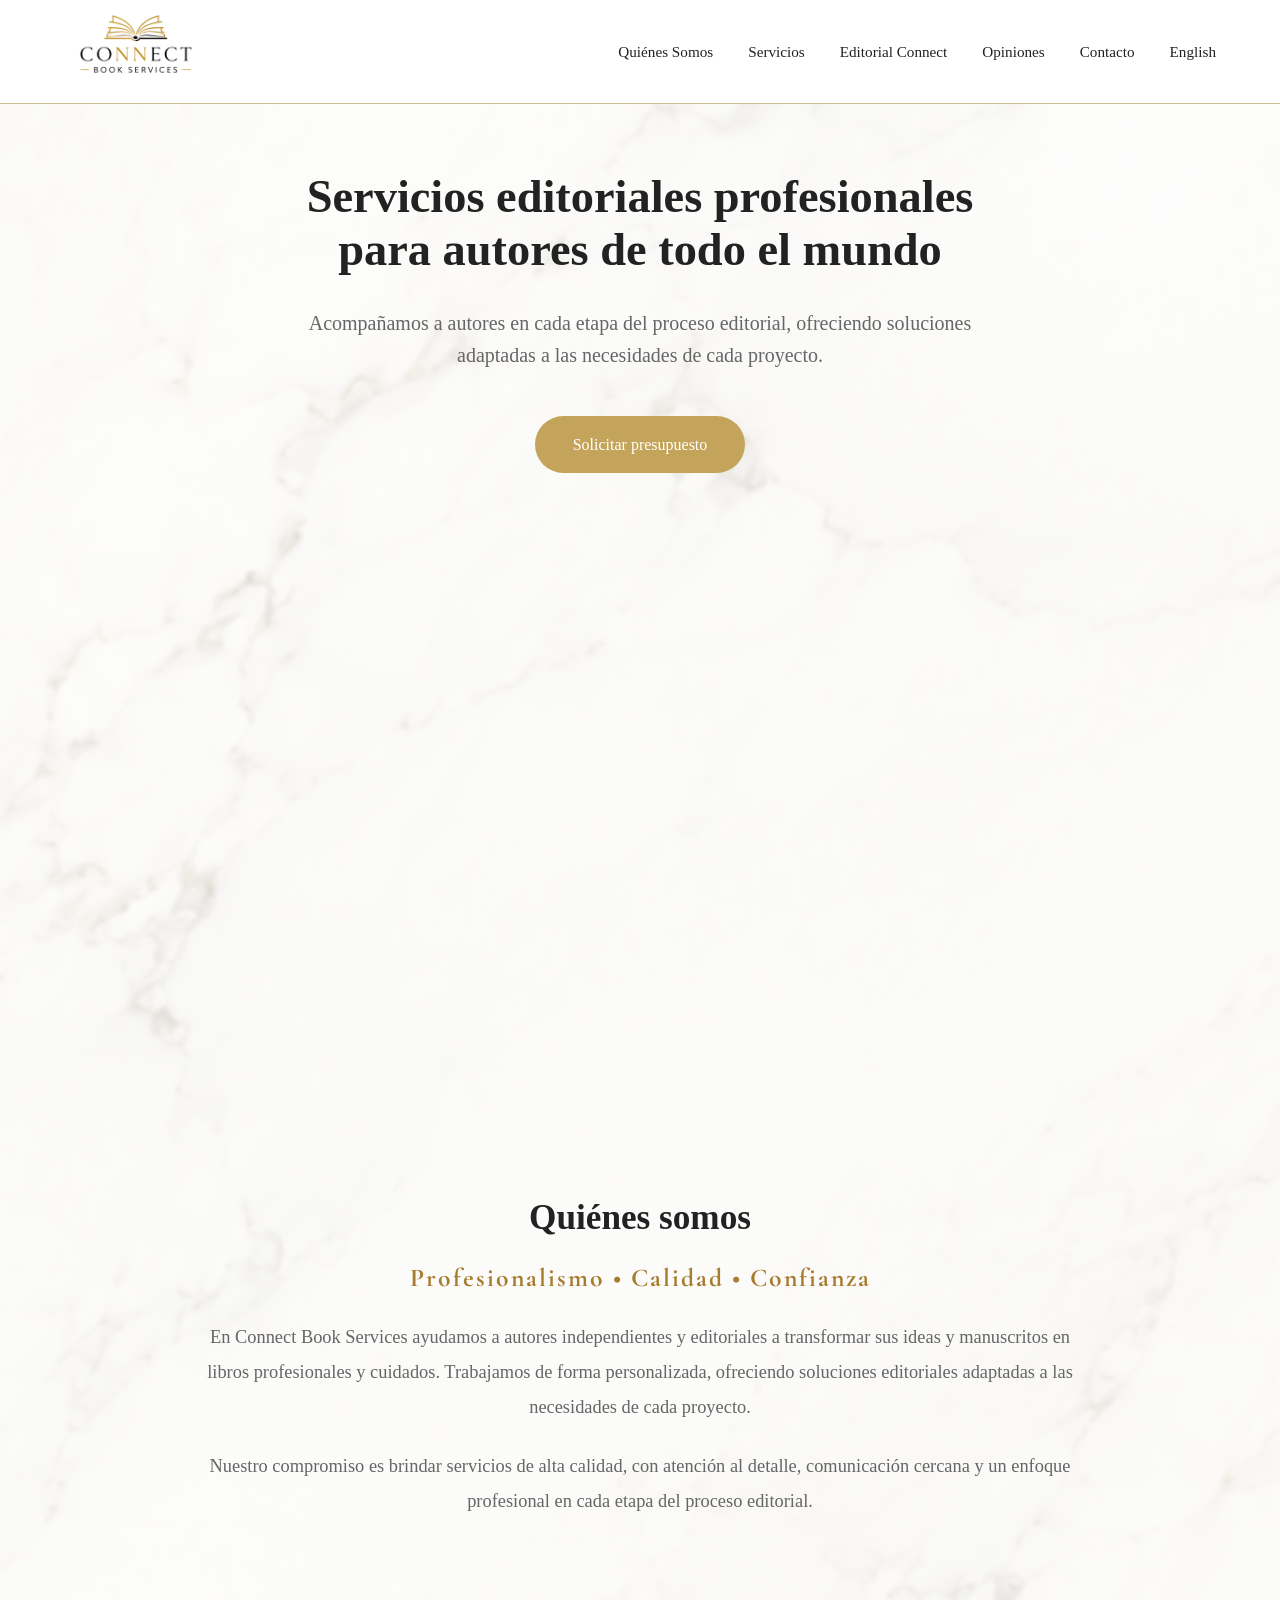
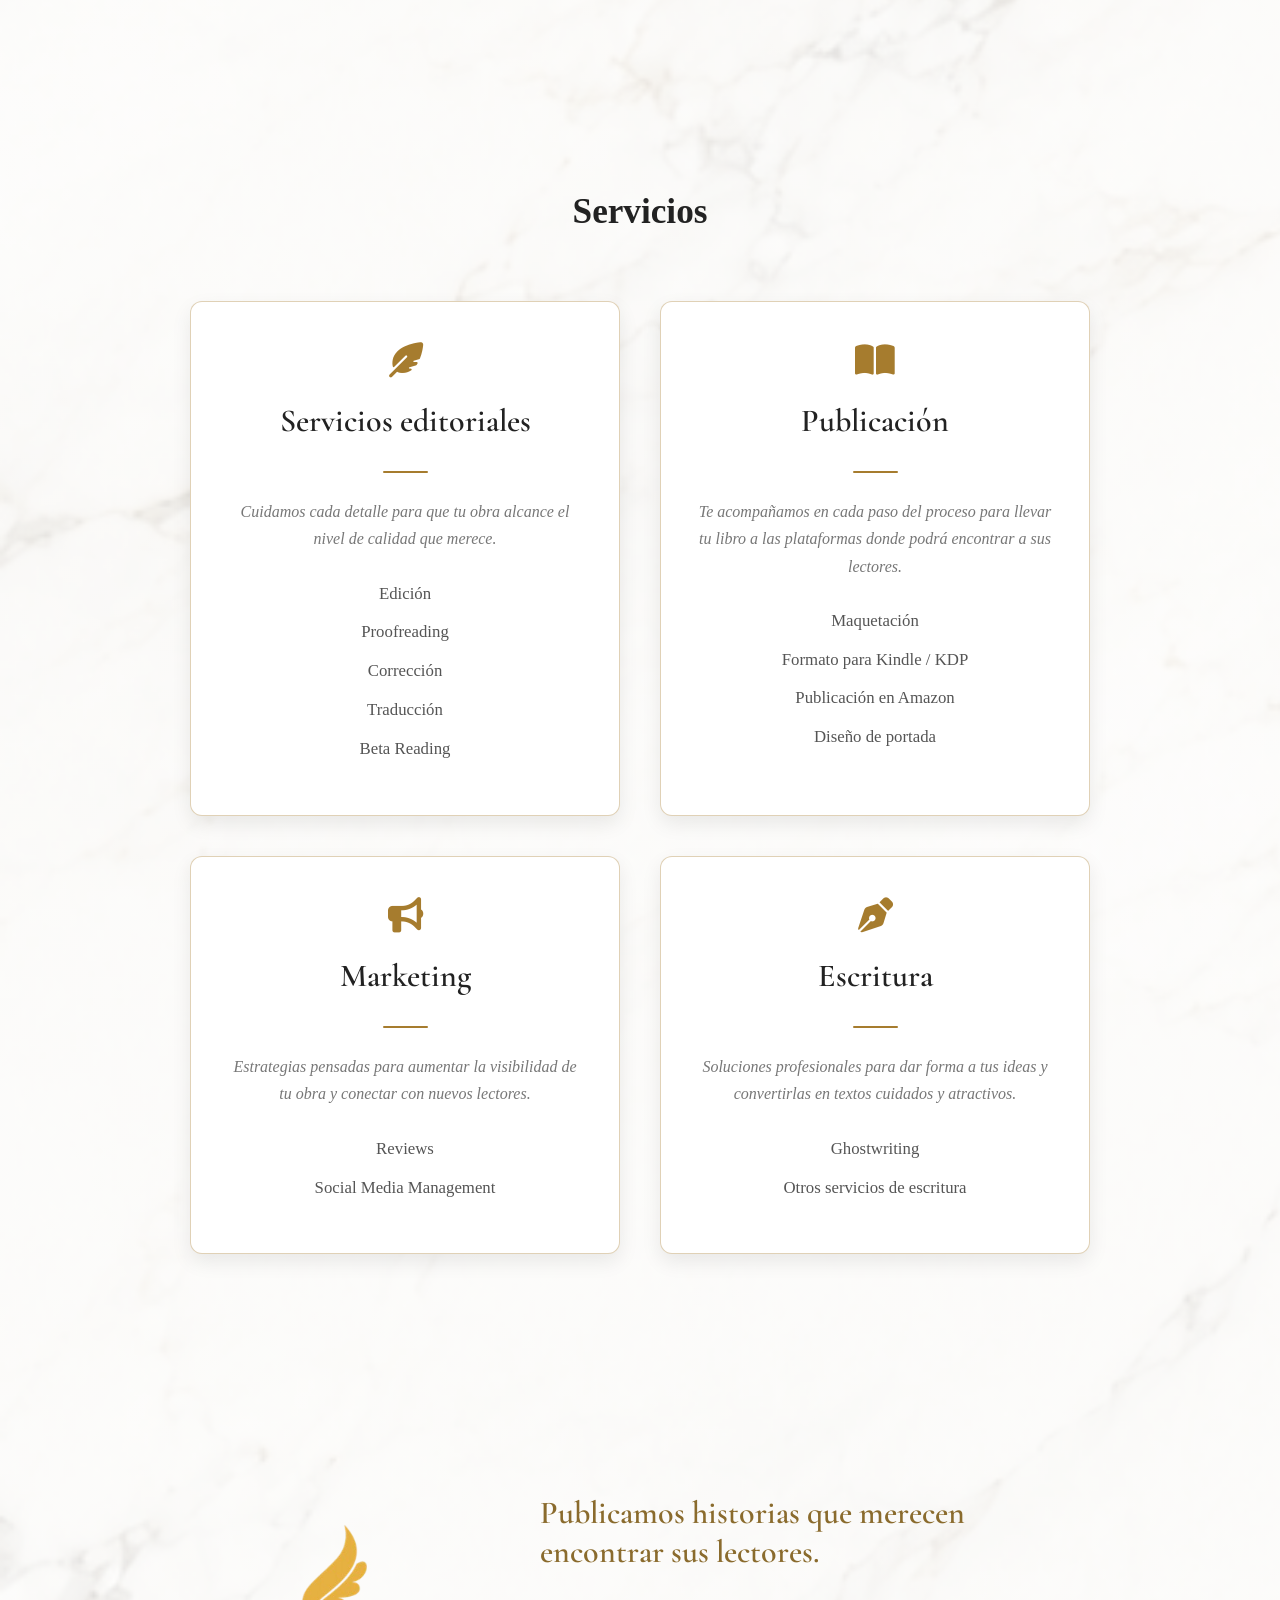
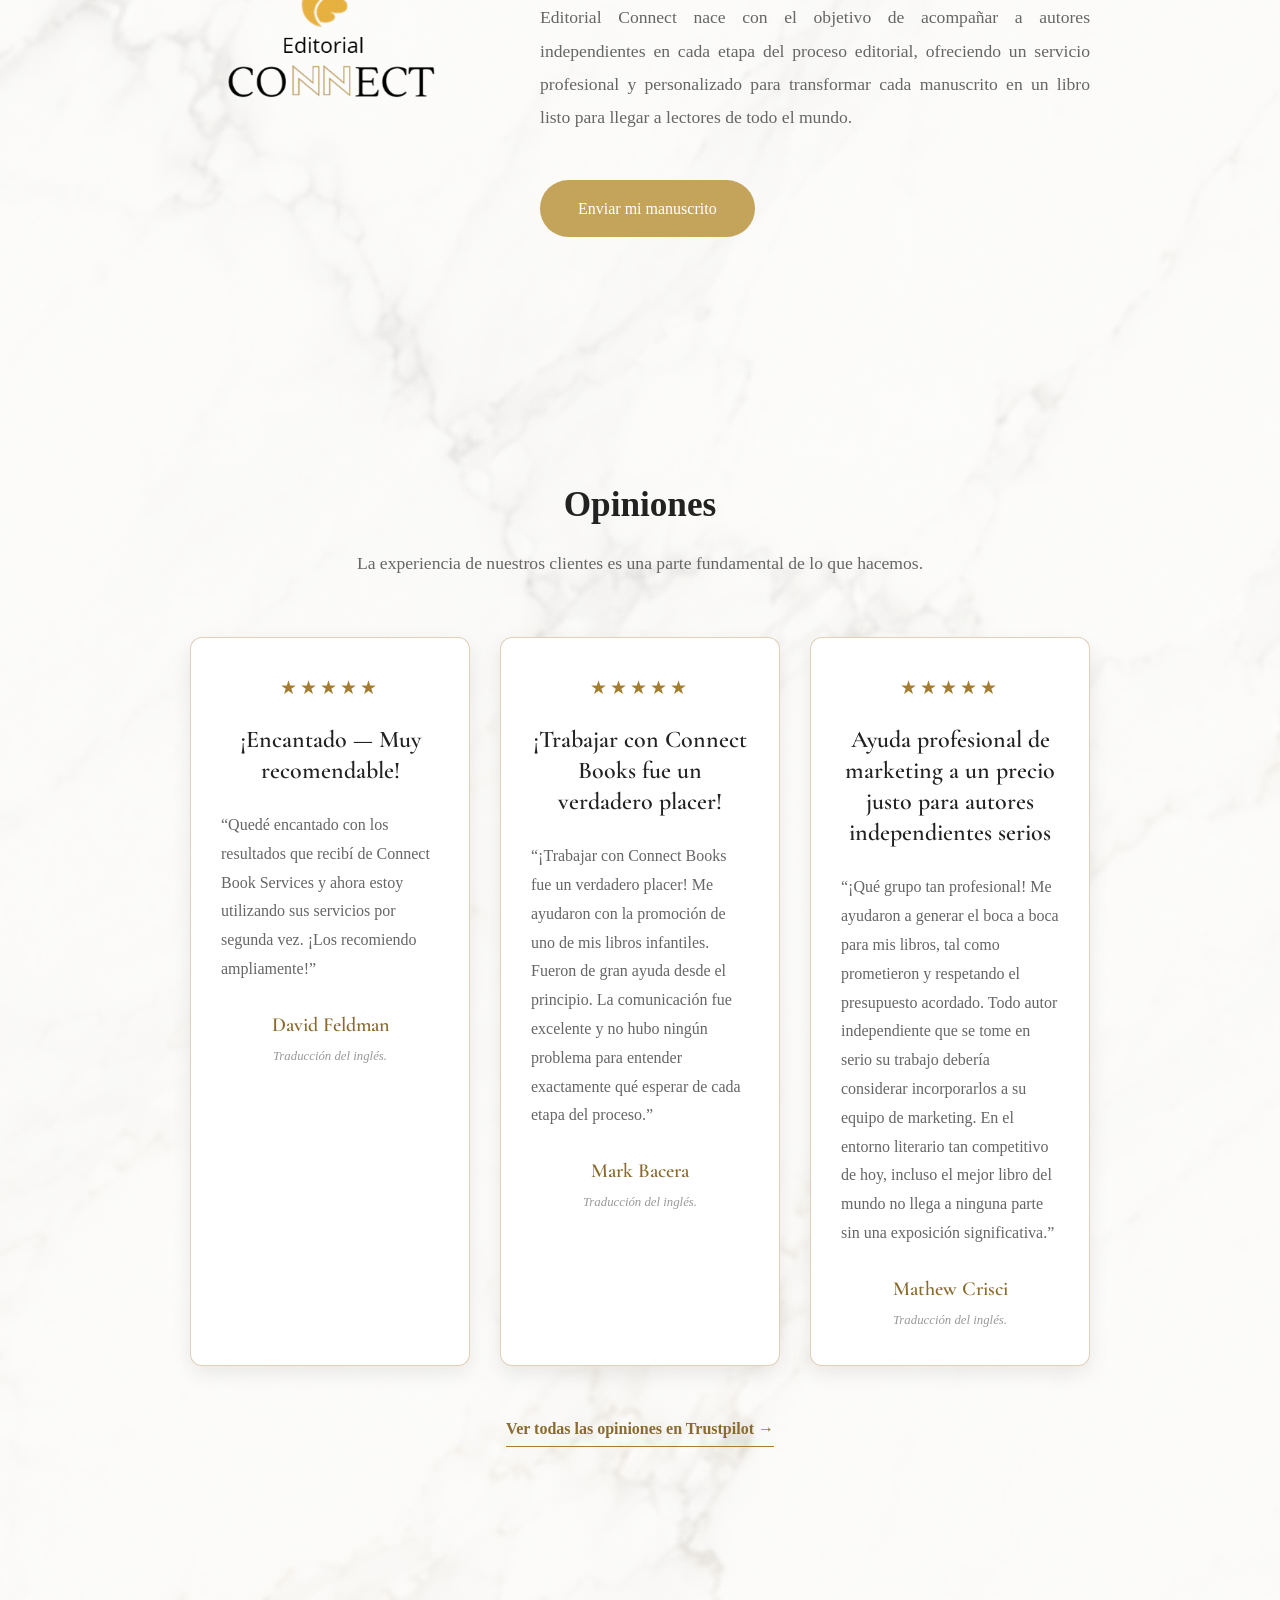
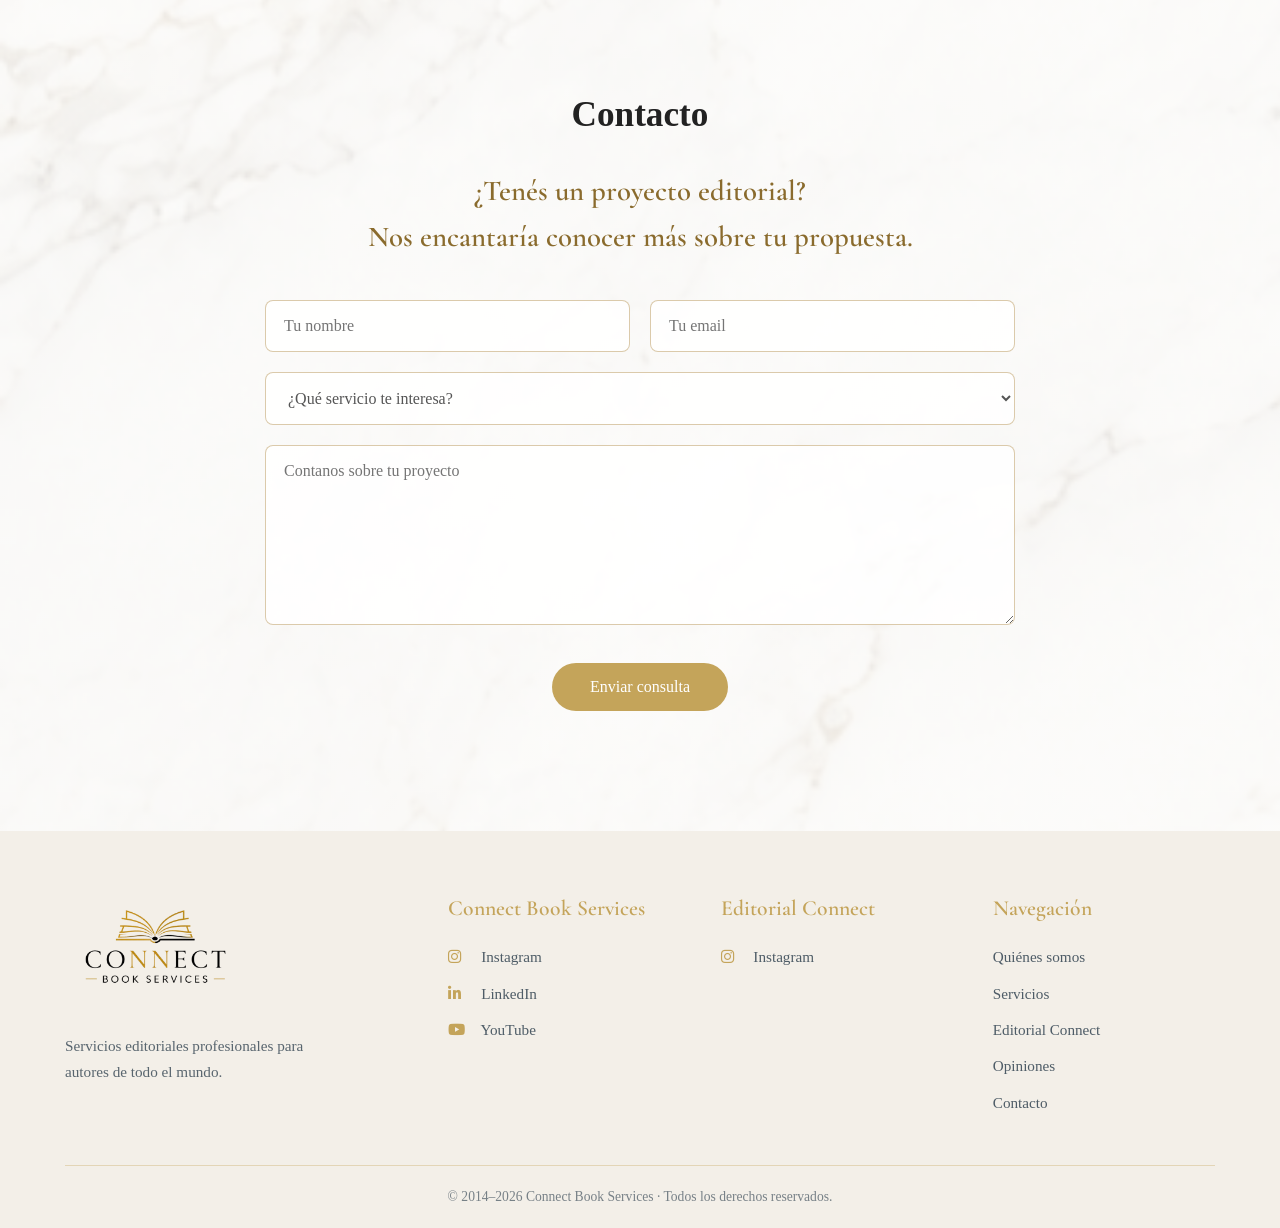
==== index.html @ 5bfb95aa "Add files via upload" ====
<!DOCTYPE html>
<html lang="es">
<head>
    <meta charset="UTF-8">
    <meta name="viewport" content="width=device-width, initial-scale=1.0">

    <title>Connect Book Services | Servicios Editoriales Profesionales</title>

    <meta name="description" content="Servicios editoriales profesionales para autores de todo el mundo: edición, proofreading, traducción, beta reading, promoción y mucho más.">

    <link rel="preconnect" href="https://fonts.googleapis.com">
    <link rel="preconnect" href="https://fonts.gstatic.com" crossorigin>

    <link href="https://fonts.googleapis.com/css2?family=Cormorant+Garamond:wght@400;500;600&display=swap" rel="stylesheet">

<link rel="stylesheet" href="https://cdnjs.cloudflare.com/ajax/libs/font-awesome/6.7.2/css/all.min.css">

    <link rel="stylesheet" href="style.css">
</head>

<body>

<header class="hero">

    <nav>

    <div class="nav-content">

        <div class="logo">
            <a href="index.html">
                <img src="images/logo.png" alt="Connect Book Services">
            </a>
        </div>

        <button class="menu-toggle" aria-label="Abrir menú" aria-expanded="false">
            <span></span>
            <span></span>
            <span></span>
        </button>

        <ul id="menu-principal">
            <li><a href="#about">Quiénes Somos</a></li>
            <li><a href="#services">Servicios</a></li>
            <li><a href="#editorial">Editorial Connect</a></li>
            <li><a href="#testimonials">Opiniones</a></li>
            <li><a href="#contact">Contacto</a></li>
            <li><a href="english.html">English</a></li>
        </ul>

    </div>

</nav>

    <div class="hero-content">

        <h1>Servicios editoriales profesionales<br>para autores de todo el mundo</h1>

        <p>
            Acompañamos a autores en cada etapa del proceso editorial,
            ofreciendo soluciones adaptadas a las necesidades de cada proyecto.
        </p>

        <a href="#contact" class="button" aria-label="Solicitar presupuesto">
            Solicitar presupuesto
        </a>

    </div>

</header>

<section id="about" class="about">

    <div class="container">

        <h2>Quiénes somos</h2>

        <p class="valores">
    Profesionalismo &bull; Calidad &bull; Confianza
        </p>

        <p>
            En Connect Book Services ayudamos a autores independientes y editoriales
            a transformar sus ideas y manuscritos en libros profesionales y cuidados.
            Trabajamos de forma personalizada, ofreciendo soluciones editoriales
            adaptadas a las necesidades de cada proyecto.
        </p>

        <p>
            Nuestro compromiso es brindar servicios de alta calidad, con atención al
            detalle, comunicación cercana y un enfoque profesional en cada etapa del
            proceso editorial.
        </p>

    </div>

</section>

<section id="services" class="services">

    <div class="container">

        <h2>Servicios</h2>

        <div class="services-grid">

            <div class="service-card">

    <h3>
        <i class="fa-solid fa-feather-pointed"></i>
        Servicios editoriales
    </h3>

    <div class="linea-dorada"></div>

    <p class="service-description">
        Cuidamos cada detalle para que tu obra alcance el nivel de calidad que merece.
    </p>

    <ul>
        <li>Edición</li>
        <li>Proofreading</li>
        <li>Corrección</li>
        <li>Traducción</li>
        <li>Beta Reading</li>
    </ul>

</div>

            <div class="service-card">

    <h3>
        <i class="fa-solid fa-book-open"></i>
        Publicación
    </h3>

    <div class="linea-dorada"></div>

    <p class="service-description">
        Te acompañamos en cada paso del proceso para llevar tu libro a las plataformas donde podrá encontrar a sus lectores.
    </p>

    <ul>
        <li>Maquetación</li>
        <li>Formato para Kindle / KDP</li>
        <li>Publicación en Amazon</li>
        <li>Diseño de portada</li>
    </ul>

</div>

            <div class="service-card">

    <h3>
        <i class="fa-solid fa-bullhorn"></i>
        Marketing
    </h3>

    <div class="linea-dorada"></div>

    <p class="service-description">
        Estrategias pensadas para aumentar la visibilidad de tu obra y conectar con nuevos lectores.
    </p>

    <ul>
        <li>Reviews</li>
        <li>Social Media Management</li>
    </ul>

</div>

            <div class="service-card">

    <h3>
        <i class="fa-solid fa-pen-nib"></i>
        Escritura
    </h3>

    <div class="linea-dorada"></div>

    <p class="service-description">
        Soluciones profesionales para dar forma a tus ideas y convertirlas en textos cuidados y atractivos.
    </p>

    <ul>
        <li>Ghostwriting</li>
        <li>Otros servicios de escritura</li>
    </ul>

</div>

        </div>

    </div>

</section>

<section id="editorial" class="editorial">

    <div class="container">

        <div class="editorial-content">

            <div class="editorial-image">
    <img src="images/editorialconnect.png" alt="Editorial Connect">
</div>

            <div class="editorial-text">

    <p class="editorial-subtitle">
        Publicamos historias que merecen encontrar sus lectores.
    </p>

    <p>
        Editorial Connect nace con el objetivo de acompañar a autores
        independientes en cada etapa del proceso editorial, ofreciendo
        un servicio profesional y personalizado para transformar cada
        manuscrito en un libro listo para llegar a lectores de todo el mundo.
    </p>

    <a href="manuscrito.html" class="button">
    Enviar mi manuscrito
</a>

</div>

        </div>

    </div>

</section>

<section id="testimonials" class="testimonials">

    <div class="container">

        <h2>Opiniones</h2>

        <p class="testimonials-intro">
            La experiencia de nuestros clientes es una parte fundamental de lo que hacemos.
        </p>

        <div class="testimonials-grid">

            <!-- RESEÑA 1 -->

            <div class="testimonial-card">

                <div class="stars">★★★★★</div>

                <h3>¡Encantado — Muy recomendable!</h3>

                <p class="testimonial-text">
                    “Quedé encantado con los resultados que recibí de Connect Book Services
                    y ahora estoy utilizando sus servicios por segunda vez. ¡Los recomiendo
                    ampliamente!”
                </p>

                <p class="testimonial-author">
                    David Feldman
                </p>

                <p class="translation">
                    Traducción del inglés.
                </p>

            </div>


            <!-- RESEÑA 2 -->

            <div class="testimonial-card">

                <div class="stars">★★★★★</div>

                <h3>¡Trabajar con Connect Books fue un verdadero placer!</h3>

                <p class="testimonial-text">
                    “¡Trabajar con Connect Books fue un verdadero placer! Me ayudaron con
                    la promoción de uno de mis libros infantiles. Fueron de gran ayuda
                    desde el principio. La comunicación fue excelente y no hubo ningún
                    problema para entender exactamente qué esperar de cada etapa del proceso.”
                </p>

                <p class="testimonial-author">
                    Mark Bacera
                </p>

                <p class="translation">
                    Traducción del inglés.
                </p>

            </div>


            <!-- RESEÑA 3 -->

            <div class="testimonial-card">

                <div class="stars">★★★★★</div>

                <h3>Ayuda profesional de marketing a un precio justo para autores independientes serios</h3>

                <p class="testimonial-text">
                    “¡Qué grupo tan profesional! Me ayudaron a generar el boca a boca
                    para mis libros, tal como prometieron y respetando el presupuesto
                    acordado. Todo autor independiente que se tome en serio su trabajo
                    debería considerar incorporarlos a su equipo de marketing. En el
                    entorno literario tan competitivo de hoy, incluso el mejor libro
                    del mundo no llega a ninguna parte sin una exposición significativa.”
                </p>

                <p class="testimonial-author">
                    Mathew Crisci
                </p>

                <p class="translation">
                    Traducción del inglés.
                </p>

            </div>

        </div>


        <div class="trustpilot-link">

            <a href="https://www.trustpilot.com/review/connectbookservices.com"
               target="_blank"
               rel="noopener noreferrer">

                Ver todas las opiniones en Trustpilot →
                
            </a>

        </div>

    </div>

</section>

<section id="contact" class="contact">

    <div class="container">

        <h2>Contacto</h2>

        <p class="contact-intro">
    <span>¿Tenés un proyecto editorial?</span>
    <span>Nos encantaría conocer más sobre tu propuesta.</span>
</p>

        <form id="formulario-contacto">

            <div class="formulario-contenedor">

                <div class="datos-contacto">

    <input 
    type="text" 
    name="nombre" 
    placeholder="Tu nombre"
    required>

    <input 
    type="email" 
    name="email" 
    placeholder="Tu email"
    required>

</div>

<select name="servicio" required>
    <option value="" disabled selected>¿Qué servicio te interesa?</option>
    <option value="Servicios editoriales">Servicios editoriales</option>
    <option value="Publicación">Publicación</option>
    <option value="Marketing">Marketing</option>
    <option value="Escritura">Escritura</option>
    <option value="Editorial Connect">Editorial Connect</option>
    <option value="Otro">Otro</option>
</select>

                <textarea 
                name="mensaje"
                placeholder="Contanos sobre tu proyecto"
                rows="8"
                required></textarea>

            </div>

            <button type="submit">
                Enviar consulta
            </button>

            <p id="mensaje-enviado" class="mensaje-enviado">
                ¡Gracias por escribirnos! Tu mensaje llegó correctamente.
            </p>

        </form>

    </div>

</section>


<script>

const formulario = document.getElementById("formulario-contacto");

formulario.addEventListener("submit", async function(event) {

    event.preventDefault();

    const datos = new FormData(formulario);

    const respuesta = await fetch(
        "https://formspree.io/f/maewgeqa",
        {
            method: "POST",
            body: datos,
            headers: {
                "Accept": "application/json"
            }
        }
    );

    if (respuesta.ok) {

        formulario.reset();

        document.getElementById("mensaje-enviado").style.display = "block";

    }

});

</script>


<footer class="footer">

    <div class="footer-contenido">

        <div class="footer-columna footer-marca">

            <img src="images/logo.png" alt="Connect Book Services">

            <p>
                Servicios editoriales profesionales para autores de todo el mundo.
            </p>

        </div>


        <div class="footer-columna">

            <h3>Connect Book Services</h3>

            <div class="footer-redes">

                <a href="https://www.instagram.com/connectbookservices/"
                   target="_blank"
                   rel="noopener noreferrer"
                   aria-label="Instagram de Connect Book Services">
                    <i class="fa-brands fa-instagram"></i>
                    Instagram
                </a>

                <a href="https://www.linkedin.com/company/connect-book-services/?viewAsMember=true"
                   target="_blank"
                   rel="noopener noreferrer"
                   aria-label="LinkedIn de Connect Book Services">
                    <i class="fa-brands fa-linkedin-in"></i>
                    LinkedIn
                </a>

                <a href="https://www.youtube.com/@connectbookservices4768"
                   target="_blank"
                   rel="noopener noreferrer"
                   aria-label="YouTube de Connect Book Services">
                    <i class="fa-brands fa-youtube"></i>
                    YouTube
                </a>

            </div>

        </div>


        <div class="footer-columna">

            <h3>Editorial Connect</h3>

            <div class="footer-redes">

                <a href="https://www.instagram.com/editorialconnect/"
                   target="_blank"
                   rel="noopener noreferrer"
                   aria-label="Instagram de Editorial Connect">
                    <i class="fa-brands fa-instagram"></i>
                    Instagram
                </a>

            </div>

        </div>


        <div class="footer-columna">

            <h3>Navegación</h3>

            <div class="footer-enlaces">

                <a href="#about">Quiénes somos</a>
                <a href="#services">Servicios</a>
                <a href="#editorial">Editorial Connect</a>
                <a href="#testimonials">Opiniones</a>
                <a href="#contact">Contacto</a>

            </div>

        </div>

    </div>


    <div class="footer-bottom">

        <p>
            © 2014–2026 Connect Book Services · Todos los derechos reservados.
        </p>

    </div>

</footer>

<script>

const menuToggle = document.querySelector(".menu-toggle");
const menuPrincipal = document.getElementById("menu-principal");

menuToggle.addEventListener("click", function() {

    const abierto = menuPrincipal.classList.toggle("menu-abierto");

    menuToggle.setAttribute("aria-expanded", abierto);

});

menuPrincipal.querySelectorAll("a").forEach(function(enlace) {

    enlace.addEventListener("click", function() {

        menuPrincipal.classList.remove("menu-abierto");

        menuToggle.setAttribute("aria-expanded", "false");

    });

});

</script>

</body>
</html>
---- style.css ----
* {
    margin: 0;
    padding: 0;
    box-sizing: border-box;
}

body {
    font-family: Georgia, serif;

    background:
        linear-gradient(rgba(255,255,255,.65),
                        rgba(255,255,255,.65)),
        url("images/marble.png");

    background-size: cover;
    

    color: #222;
    line-height: 1.6;
}
.hero {

    min-height: 100vh;

}

nav {

    position: fixed;

    top: 0;
    left: 0;

    width: 100%;

    background: #ffffff;

    display: flex;
    justify-content: center;

    border-bottom: 1px solid rgba(166, 124, 46, 0.5);

    z-index: 1000;

}
.nav-content {

    width: 90%;
    max-width: 1200px;

    display: flex;
    justify-content: space-between;
    align-items: center;

}

.logo img {
    height: 95px;
}

nav ul {
    display: flex;
    gap: 35px;
    list-style: none;
}

nav a {
    text-decoration: none;
    color: #222;
    font-size: .95rem;
}

nav a:hover {
    color: #c4a45a;
}

.hero-content {

    max-width: 900px;

    margin: 170px auto 0;

    text-align: center;

    padding: 0 20px;

}

.hero-content h1 {

    font-size: 2.9rem;

    color: #222;

    margin-bottom: 30px;

    line-height: 1.15;

}

.hero-content p {

    font-size: 1.25rem;

    color: #666;

    max-width: 700px;

    margin: auto;

}

.button {

    display: inline-block;

    margin-top: 45px;

    background: #c4a45a;

    color: white;

    padding: 16px 38px;

    border-radius: 40px;

    text-decoration: none;

    transition: .3s;

}

.button:hover{

    opacity:.85;

}
.about {
    padding: 120px 20px;
    background: transparent;
}

.container {

    max-width: 900px;

    margin: auto;

}

.about h2 {

    text-align: center;

    font-size: 2.2rem;

    color: #222;

    margin-bottom: 15px;

}

.destacado {
    font-family: "Cormorant Garamond", serif;
    font-size: 2.2rem;
    font-weight: 500;
    color: #8A6B2D;
    text-align: center;
    max-width: 750px;
    margin: 0 auto 50px;
    line-height: 1.3;
}
.about p:not(.valores) {

    font-size: 1.15rem;

    color: #666;

    text-align: center;

    line-height: 1.9;

    margin-bottom: 25px;

}
.valores {

    font-family: "Cormorant Garamond", serif;

    font-size: 1.6rem;

    font-weight: 700;

    color: #A67C2E;

    text-align: center;

    letter-spacing: 2px;

    line-height: 1.3;

    margin: 15px 0 25px;

}

.service-card i {

    display: block;

    font-size: 2.2rem;

    color: #A67C2E;

    margin-bottom: 18px;

}

/* ===== SERVICIOS ===== */

.services {
    padding: 120px 20px;
    background: transparent;
}

.services h2 {

    text-align: center;

    font-size: 2.2rem;

    color: #222;

    margin-bottom: 60px;

}

.services-grid {

    display: grid;

    grid-template-columns: repeat(2, 1fr);

    gap: 40px;

}

.service-card {

    background: white;

    border:1px solid rgba(166,124,46,.35);

    border-radius: 12px;

    padding: 40px 35px;

    box-shadow: 0 8px 20px rgba(0,0,0,.08);

    text-align: center;
    min-height: 370px;

}

.service-card h3 {

    font-family: "Cormorant Garamond", serif;

    font-size: 2rem;

    font-weight: 600;

    color: #222;

    margin-bottom: 25px;

}


.service-card ul {

    list-style: none;

    padding: 0;

}

.service-card li {

    margin-bottom: 12px;

    color: #555;

    font-size: 1.05rem;

}
.service-card {

    transition: transform .3s ease, box-shadow .3s ease;

}

.service-card:hover {

    transform: translateY(-8px);

    box-shadow: 0 18px 35px rgba(0,0,0,.12);

}
.service-description {

    font-size: 1rem;

    color: #777;

    line-height: 1.7;

    margin-bottom: 28px;

    font-style: italic;

}
.linea-dorada {

    width: 45px;

    height: 2px;

    background: #A67C2E;

    border-radius: 2px;

    margin: 18px auto 25px;

}

/* ==========================
   EDITORIAL
========================== */

.editorial {
    padding: 120px 20px;
}

.editorial h2 {

    text-align: center;

    font-size: 2.2rem;

    margin-bottom: 70px;

}

.editorial-content {

    display: flex;

    align-items: center;

    gap: 70px;

}

.editorial-image img {

    width: 280px;
    height: auto;
    display: block;

    border-radius: 12px;

}

.editorial-text {

    flex: 1;

}

.editorial-subtitle {

    font-family: "Cormorant Garamond", serif;

    font-size: 2.5rem;

    font-weight: 600;

    color: #8A6B2D;

    margin-bottom: 30px;

    line-height: 1.2;

}

.editorial-text p {
    font-size: 1.1rem;
    color: #666;
    line-height: 1.9;
}

.editorial-text .editorial-subtitle {
    font-family: "Cormorant Garamond", serif;
    font-size: 2rem;
    font-weight: 600;
    color: #8A6B2D;
    line-height: 1.2;
    margin-bottom: 30px;
}

.editorial-image {
    transform: translateY(-40px);
}

.editorial-text p:not(.editorial-subtitle) {
    text-align: justify;
}

/* ==========================
   OPINIONES
========================== */

.testimonials {

    padding: 120px 20px;

    background: transparent;

}

.testimonials h2 {

    text-align: center;

    font-size: 2.2rem;

    color: #222;

    margin-bottom: 15px;

}

.testimonials-intro {

    text-align: center;

    font-size: 1.1rem;

    color: #666;

    margin-bottom: 60px;

}

.testimonials-grid {

    display: grid;

    grid-template-columns: repeat(3, 1fr);

    gap: 30px;

}

.testimonial-card {

    background: white;

    border: 1px solid rgba(166,124,46,.35);

    border-radius: 12px;

    padding: 35px 30px;

    box-shadow: 0 8px 20px rgba(0,0,0,.08);

    text-align: center;

}

.stars {

    color: #A67C2E;

    font-size: 1.2rem;

    letter-spacing: 3px;

    margin-bottom: 20px;

}

.testimonial-card h3 {

    font-family: "Cormorant Garamond", serif;

    font-size: 1.5rem;

    font-weight: 600;

    color: #222;

    line-height: 1.3;

    margin-bottom: 25px;

}

.testimonial-text {

    font-size: 1rem;

    color: #666;

    line-height: 1.8;

    text-align: left;

    margin-bottom: 25px;

}

.testimonial-author {

    font-family: "Cormorant Garamond", serif;

    font-size: 1.25rem;

    font-weight: 600;

    color: #8A6B2D;

    margin-bottom: 5px;

}

.translation {

    font-size: .8rem;

    color: #999;

    font-style: italic;

}

.trustpilot-link {

    text-align: center;

    margin-top: 50px;

}

.trustpilot-link a {

    display: inline-block;

    color: #8A6B2D;

    font-size: 1rem;

    font-weight: 600;

    text-decoration: none;

    border-bottom: 1px solid #A67C2E;

    padding-bottom: 4px;

}

.trustpilot-link a:hover {

    color: #A67C2E;

}

.editorial-image {
    transform: translateY(-40px);
}

/* ==========================
   CONTACTO
========================== */

.contact {
    padding: 120px 20px;
    text-align: center;
}

.contact h2 {
    font-size: 2.2rem;
    color: #222;
    margin-bottom: 25px;
}

.contact-intro {
    font-family: "Cormorant Garamond", serif;
    font-size: 1.8rem;
    font-weight: 600;
    color: #8A6B2D;
    margin-bottom: 20px;
}

.contact-text {
    font-size: 1.1rem;
    color: #666;
    line-height: 1.8;
    max-width: 650px;
    margin: 0 auto;
}

.contact .button {
    margin-top: 35px;
}

/* ==========================
   CONTACTO
========================== */

.contact {
    padding: 120px 20px;
    text-align: center;
}

.contact h2 {
    font-size: 2.2rem;
    color: #222;
    margin-bottom: 25px;
}

.contact-intro {
    font-family: "Cormorant Garamond", serif;
    font-size: 1.8rem;
    font-weight: 600;
    color: #8A6B2D;
    margin-bottom: 40px;
}

#formulario-contacto {
    max-width: 750px;
    margin: 0 auto;
}

.formulario-contenedor {
    width: 100%;
}

.datos-contacto {
    display: flex;
    gap: 20px;
    margin-bottom: 20px;
}

.datos-contacto input,
#formulario-contacto textarea {
    width: 100%;
    padding: 16px 18px;
    border: 1px solid rgba(166, 124, 46, .4);
    border-radius: 8px;
    background: rgba(255, 255, 255, .85);
    font-family: Georgia, serif;
    font-size: 1rem;
    color: #333;
    outline: none;
}

#formulario-contacto textarea {
    resize: vertical;
    min-height: 180px;
}

.datos-contacto input:focus,
#formulario-contacto textarea:focus {
    border-color: #A67C2E;
}

#formulario-contacto button {
    margin-top: 30px;
    padding: 15px 38px;
    border: none;
    border-radius: 40px;
    background: #c4a45a;
    color: white;
    font-family: Georgia, serif;
    font-size: 1rem;
    cursor: pointer;
    transition: .3s;
}

#formulario-contacto button:hover {
    opacity: .85;
}

.mensaje-enviado {
    display: none;
    margin-top: 25px;
    color: #8A6B2D;
    font-family: "Cormorant Garamond", serif;
    font-size: 1.2rem;
}

#formulario-contacto select {
    width: 100%;
    padding: 16px 18px;
    margin-bottom: 20px;
    border: 1px solid rgba(166, 124, 46, .4);
    border-radius: 8px;
    background: rgba(255, 255, 255, .85);
    font-family: Georgia, serif;
    font-size: 1rem;
    color: #555;
    outline: none;
}

#formulario-contacto select:focus {
    border-color: #A67C2E;
}
/* ==========================
   ENVÍO DE MANUSCRITO
========================== */

.manuscrito-header {
    background: #ffffff;
    border-bottom: 1px solid rgba(166, 124, 46, .5);
    padding: 15px 0;
    text-align: center;
}

.manuscrito-logo img {
    height: 85px;
}

.manuscrito {
    padding: 70px 20px 100px;
}

.manuscrito h1 {
    text-align: center;
    font-size: 2.5rem;
    color: #222;
    margin-bottom: 20px;
}

.manuscrito-intro {
    font-family: "Cormorant Garamond", serif;
    font-size: 1.9rem;
    font-weight: 600;
    color: #8A6B2D;
    text-align: center;
    margin-bottom: 15px;
}

.manuscrito-descripcion {
    max-width: 700px;
    margin: 0 auto 50px;
    text-align: center;
    font-size: 1.05rem;
    color: #666;
    line-height: 1.8;
}

#formulario-manuscrito {
    max-width: 750px;
    margin: 0 auto;
}

.campo {
    margin-bottom: 25px;
}

.campo > label {
    display: block;
    margin-bottom: 8px;
    color: #333;
    font-size: 1rem;
    text-align: left;
}

.campo input[type="text"],
.campo input[type="email"],
.campo input[type="number"],
.campo select,
.campo textarea {
    width: 100%;
    padding: 16px 18px;
    border: 1px solid rgba(166, 124, 46, .4);
    border-radius: 8px;
    background: rgba(255, 255, 255, .85);
    font-family: Georgia, serif;
    font-size: 1rem;
    color: #333;
    outline: none;
}

.campo input:focus,
.campo select:focus,
.campo textarea:focus {
    border-color: #A67C2E;
}

.campo textarea {
    resize: vertical;
}

.opciones-radio {
    display: flex;
    gap: 30px;
    text-align: left;
}

.opciones-radio label {
    color: #555;
    cursor: pointer;
}

.opciones-radio input {
    margin-right: 7px;
}

.campo input[type="file"] {
    width: 100%;
    padding: 14px;
    border: 1px solid rgba(166, 124, 46, .4);
    border-radius: 8px;
    background: rgba(255, 255, 255, .85);
    font-family: Georgia, serif;
    font-size: .95rem;
}

.archivo-info {
    margin-top: 8px;
    color: #888;
    font-size: .85rem;
    text-align: left;
    font-style: italic;
}

#formulario-manuscrito button {
    display: block;
    margin: 35px auto 0;
    padding: 15px 38px;
    border: none;
    border-radius: 40px;
    background: #c4a45a;
    color: white;
    font-family: Georgia, serif;
    font-size: 1rem;
    cursor: pointer;
    transition: .3s;
}

#formulario-manuscrito button:hover {
    opacity: .85;
}

#formulario-manuscrito button:disabled {
    opacity: .7;
    cursor: wait;
}

.mensaje-manuscrito {
    display: none;
    margin-top: 25px;
    color: #8A6B2D;
    font-family: "Cormorant Garamond", serif;
    font-size: 1.2rem;
    text-align: center;
}


/* ==========================
   MANUSCRITO - MÓVIL
========================== */

@media (max-width: 700px) {

    .manuscrito {
        padding: 50px 20px 80px;
    }

    .manuscrito h1 {
        font-size: 2rem;
    }

    .manuscrito-intro {
        font-size: 1.6rem;
    }

    .manuscrito-logo img {
        height: 70px;
    }

}
/* ==========================
   CONFIRMACIÓN DE MANUSCRITO
========================== */

.confirmacion-manuscrito {
    display: none;
    max-width: 700px;
    margin: 30px auto 0;
    padding: 55px 50px 60px;
    text-align: center;

    background:
        linear-gradient(rgba(255,255,255,.88),
                        rgba(255,255,255,.88)),
        url("images/marble.png");

    background-size: cover;

    border: 1px solid rgba(166, 124, 46, .35);
    border-radius: 4px;

    box-shadow: 0 10px 35px rgba(0,0,0,.08);
}

.confirmacion-linea {
    width: 70px;
    height: 2px;
    background: #c4a45a;
    margin: 0 auto 18px;
}

.confirmacion-icono {
    color: #c4a45a;
    font-size: 1.5rem;
    margin-bottom: 10px;
}

.confirmacion-manuscrito h2 {
    font-family: "Cormorant Garamond", serif;
    font-size: 2.6rem;
    font-weight: 600;
    color: #8A6B2D;
    margin-bottom: 20px;
}

.confirmacion-destacado {
    font-family: "Cormorant Garamond", serif;
    font-size: 1.35rem;
    color: #444;
    line-height: 1.6;
    margin-bottom: 15px;
}

.confirmacion-manuscrito > p:not(.confirmacion-destacado) {
    max-width: 560px;
    margin: 0 auto;
    color: #666;
    font-size: 1rem;
    line-height: 1.8;
}

.confirmacion-boton {
    display: inline-block;
    margin-top: 35px;
    padding: 14px 30px;

    background: #c4a45a;
    color: white;

    text-decoration: none;
    border-radius: 40px;

    font-family: Georgia, serif;
    font-size: .95rem;

    transition: .3s;
}

.confirmacion-boton:hover {
    opacity: .85;
}


/* ==========================
   CONFIRMACIÓN - MÓVIL
========================== */

@media (max-width: 700px) {

    .confirmacion-manuscrito {
        padding: 45px 25px 50px;
    }

    .confirmacion-manuscrito h2 {
        font-size: 2.2rem;
    }

    .confirmacion-destacado {
        font-size: 1.2rem;
    }

}
/* ==========================
FOOTER
========================== */

.footer {
background: #F3EFE8;
color: #243746;
padding: 60px 30px 0;
}

.footer-contenido {
max-width: 1150px;
margin: 0 auto;
display: grid;
grid-template-columns: 1.5fr 1fr 1fr 1fr;
gap: 50px;
}

.footer-columna h3 {
font-family: "Cormorant Garamond", serif;
font-size: 1.35rem;
font-weight: 600;
color: #c4a45a;
margin-bottom: 20px;
}

.footer-marca img {
width: 180px;
height: auto;
margin-bottom: 15px;
}

.footer-marca p {
max-width: 260px;
color: rgba(36,55,70,.75);
font-size: .95rem;
line-height: 1.7;
}

.footer-redes,
.footer-enlaces {
display: flex;
flex-direction: column;
gap: 12px;
}

.footer-redes a,
.footer-enlaces a {
color: rgba(36,55,70,.8);
text-decoration: none;
font-size: .95rem;
transition: .3s;
}

.footer-redes a:hover,
.footer-enlaces a:hover {
color: #c4a45a;
}

.footer-redes i {
width: 22px;
margin-right: 7px;
color: #c4a45a;
}

.footer-bottom {
max-width: 1150px;
margin: 50px auto 0;
padding: 20px 0;
border-top: 1px solid rgba(196,164,90,.35);
text-align: center;
}

.footer-bottom p {
margin: 0;
color: rgba(36,55,70,.6);
font-size: .85rem;
}

/* ==========================
   FOOTER - MÓVIL
========================== */

@media (max-width: 700px) {

    .footer {
        padding: 50px 25px 0;
    }

    .footer-contenido {
        grid-template-columns: 1fr;
        gap: 35px;
        text-align: center;
    }

    .footer-marca p {
        margin: 0 auto;
    }

    .footer-marca img {
        width: 160px;
    }

    .footer-redes,
    .footer-enlaces {
        align-items: center;
    }

    .footer-bottom {
        margin-top: 40px;
    }

}


/* ==========================
   MENÚ HAMBURGUESA
========================== */

.menu-toggle {
    display: none;
    background: none;
    border: none;
    cursor: pointer;
    padding: 8px;
}

.menu-toggle span {
    display: block;
    width: 28px;
    height: 2px;
    background: #8A6B2D;
    margin: 6px 0;
    transition: .3s;
}


/* ==========================
   MENÚ - MÓVIL
========================== */

@media (max-width: 700px) {

    nav {
        height: 82px;
    }

    .nav-content {
        width: 100%;
        padding: 0 20px;
    }

    .logo img {
        height: 65px;
    }

    .menu-toggle {
        display: block;
        z-index: 1001;
    }

    nav ul {
        display: none;
        position: absolute;
        top: 82px;
        left: 0;
        width: 100%;
        background: #ffffff;

        flex-direction: column;
        gap: 0;

        list-style: none;

        border-top: 1px solid rgba(166, 124, 46, .25);
        border-bottom: 1px solid rgba(166, 124, 46, .4);

        box-shadow: 0 8px 20px rgba(0,0,0,.08);
    }

    nav ul.menu-abierto {
        display: flex;
    }

    nav ul li {
        width: 100%;
        text-align: center;
        border-bottom: 1px solid rgba(166, 124, 46, .15);
    }

    nav ul li:last-child {
        border-bottom: none;
    }

    nav ul li a {
        display: block;
        padding: 15px 20px;
        font-size: 1rem;
    }

}
/* ==========================
   ADAPTACIÓN GENERAL - MÓVIL
========================== */

@media (max-width: 700px) {

    /* ===== HERO ===== */

    .hero {
        min-height: 100vh;
    }

    .hero-content {
        margin: 145px auto 0;
        padding: 0 22px;
    }

    .hero-content h1 {
        font-size: 2.2rem;
        line-height: 1.15;
        margin-bottom: 25px;
    }

    .hero-content p {
        font-size: 1.05rem;
        line-height: 1.7;
    }

    .hero-content .button {
        margin-top: 35px;
        padding: 14px 30px;
    }


    /* ===== SECCIONES ===== */

    .about,
    .services,
    .editorial,
    .testimonials,
    .contact {
        padding: 80px 20px;
    }

    .container {
        width: 100%;
    }


    /* ===== TÍTULOS ===== */

    .about h2,
    .services h2,
    .testimonials h2,
    .contact h2 {
        font-size: 2rem;
    }


    /* ===== ABOUT ===== */

    .about p:not(.valores) {
        font-size: 1.05rem;
        line-height: 1.8;
    }

    .valores {
        font-size: 1.35rem;
        letter-spacing: 1.5px;
        line-height: 1.4;
    }


    /* ===== SERVICIOS ===== */

    .services h2 {
        margin-bottom: 40px;
    }

    .services-grid {
        grid-template-columns: 1fr;
        gap: 25px;
    }

    .service-card {
        min-height: auto;
        padding: 32px 25px;
    }

    .service-card h3 {
        font-size: 1.8rem;
    }

    .service-card i {
        font-size: 2rem;
        margin-bottom: 15px;
    }

    .service-description {
        font-size: .98rem;
        line-height: 1.7;
    }

    .service-card li {
        font-size: 1rem;
    }

    /* En celular no necesitamos el efecto de levantar la tarjeta */
    .service-card:hover {
        transform: none;
    }


    /* ===== EDITORIAL CONNECT ===== */

    .editorial-content {
        flex-direction: column;
        gap: 35px;
        text-align: center;
    }

    .editorial-image {
        transform: none;
    }

    .editorial-image img {
        width: min(280px, 85vw);
        margin: 0 auto;
    }

    .editorial-subtitle,
    .editorial-text .editorial-subtitle {
        font-size: 1.9rem;
        line-height: 1.25;
        margin-bottom: 25px;
    }

    .editorial-text p {
        font-size: 1.05rem;
        line-height: 1.8;
    }

    .editorial-text p:not(.editorial-subtitle) {
        text-align: center;
    }

    .editorial-text .button {
        margin-top: 30px;
    }


    /* ===== OPINIONES ===== */

    .testimonials-intro {
        font-size: 1.05rem;
        line-height: 1.7;
        margin-bottom: 40px;
    }

    .testimonials-grid {
        grid-template-columns: 1fr;
        gap: 25px;
    }

    .testimonial-card {
        padding: 30px 25px;
    }

    .testimonial-card h3 {
        font-size: 1.4rem;
    }

    .testimonial-text {
        font-size: .98rem;
        line-height: 1.8;
    }

    .trustpilot-link {
        margin-top: 40px;
    }


    /* ===== CONTACTO ===== */

    .contact-intro {
        font-size: 1.55rem;
        line-height: 1.35;
        margin-bottom: 30px;
    }

    #formulario-contacto {
        width: 100%;
    }

    .datos-contacto {
        flex-direction: column;
        gap: 15px;
        margin-bottom: 15px;
    }

    .datos-contacto input,
    #formulario-contacto select,
    #formulario-contacto textarea {
        font-size: 1rem;
        padding: 15px 16px;
    }

    #formulario-contacto textarea {
        min-height: 160px;
    }

    #formulario-contacto button {
        width: auto;
        min-width: 170px;
        padding: 14px 30px;
    }


    /* ===== BOTONES ===== */

    .button {
        font-size: .95rem;
    }

}
.contact-intro span {
    display: block;
}
/* Ajuste del desplazamiento al entrar en "Quiénes Somos / About Us" */
#about {
    scroll-margin-top: 130px;
}
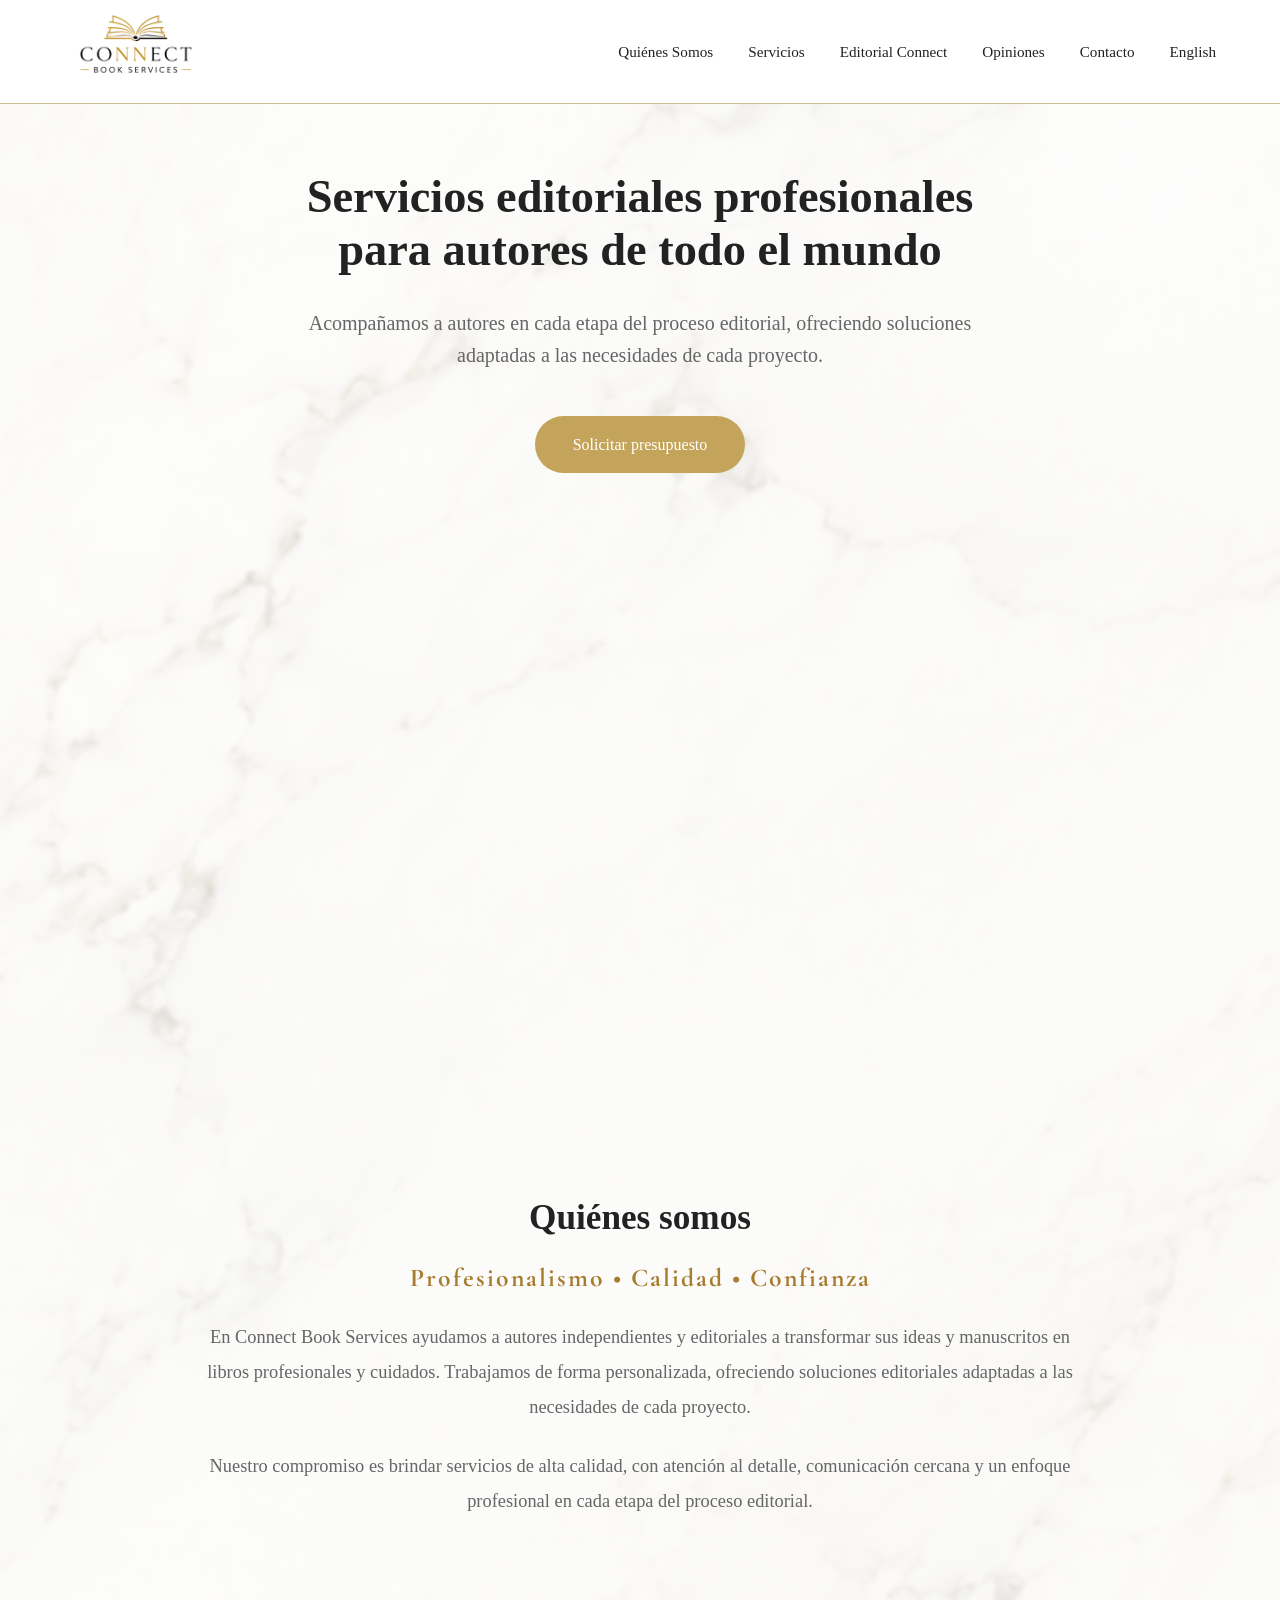
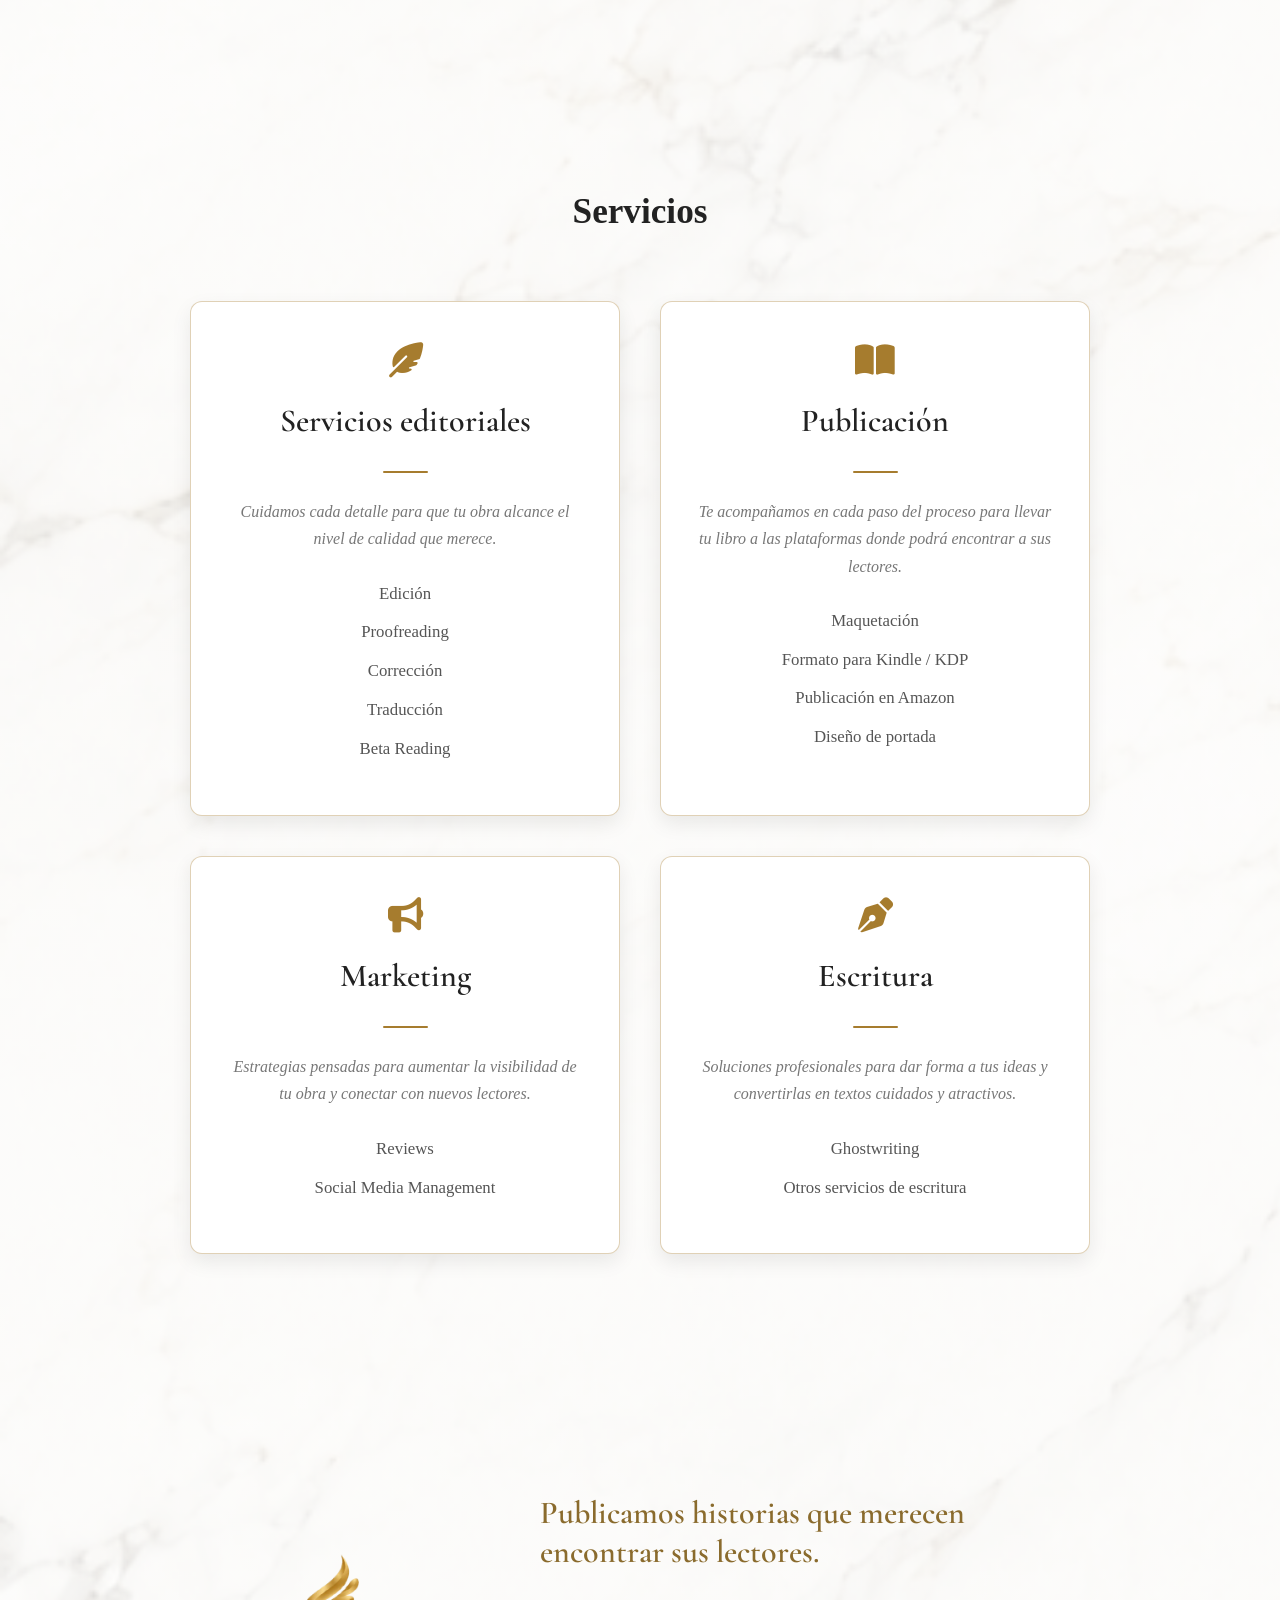
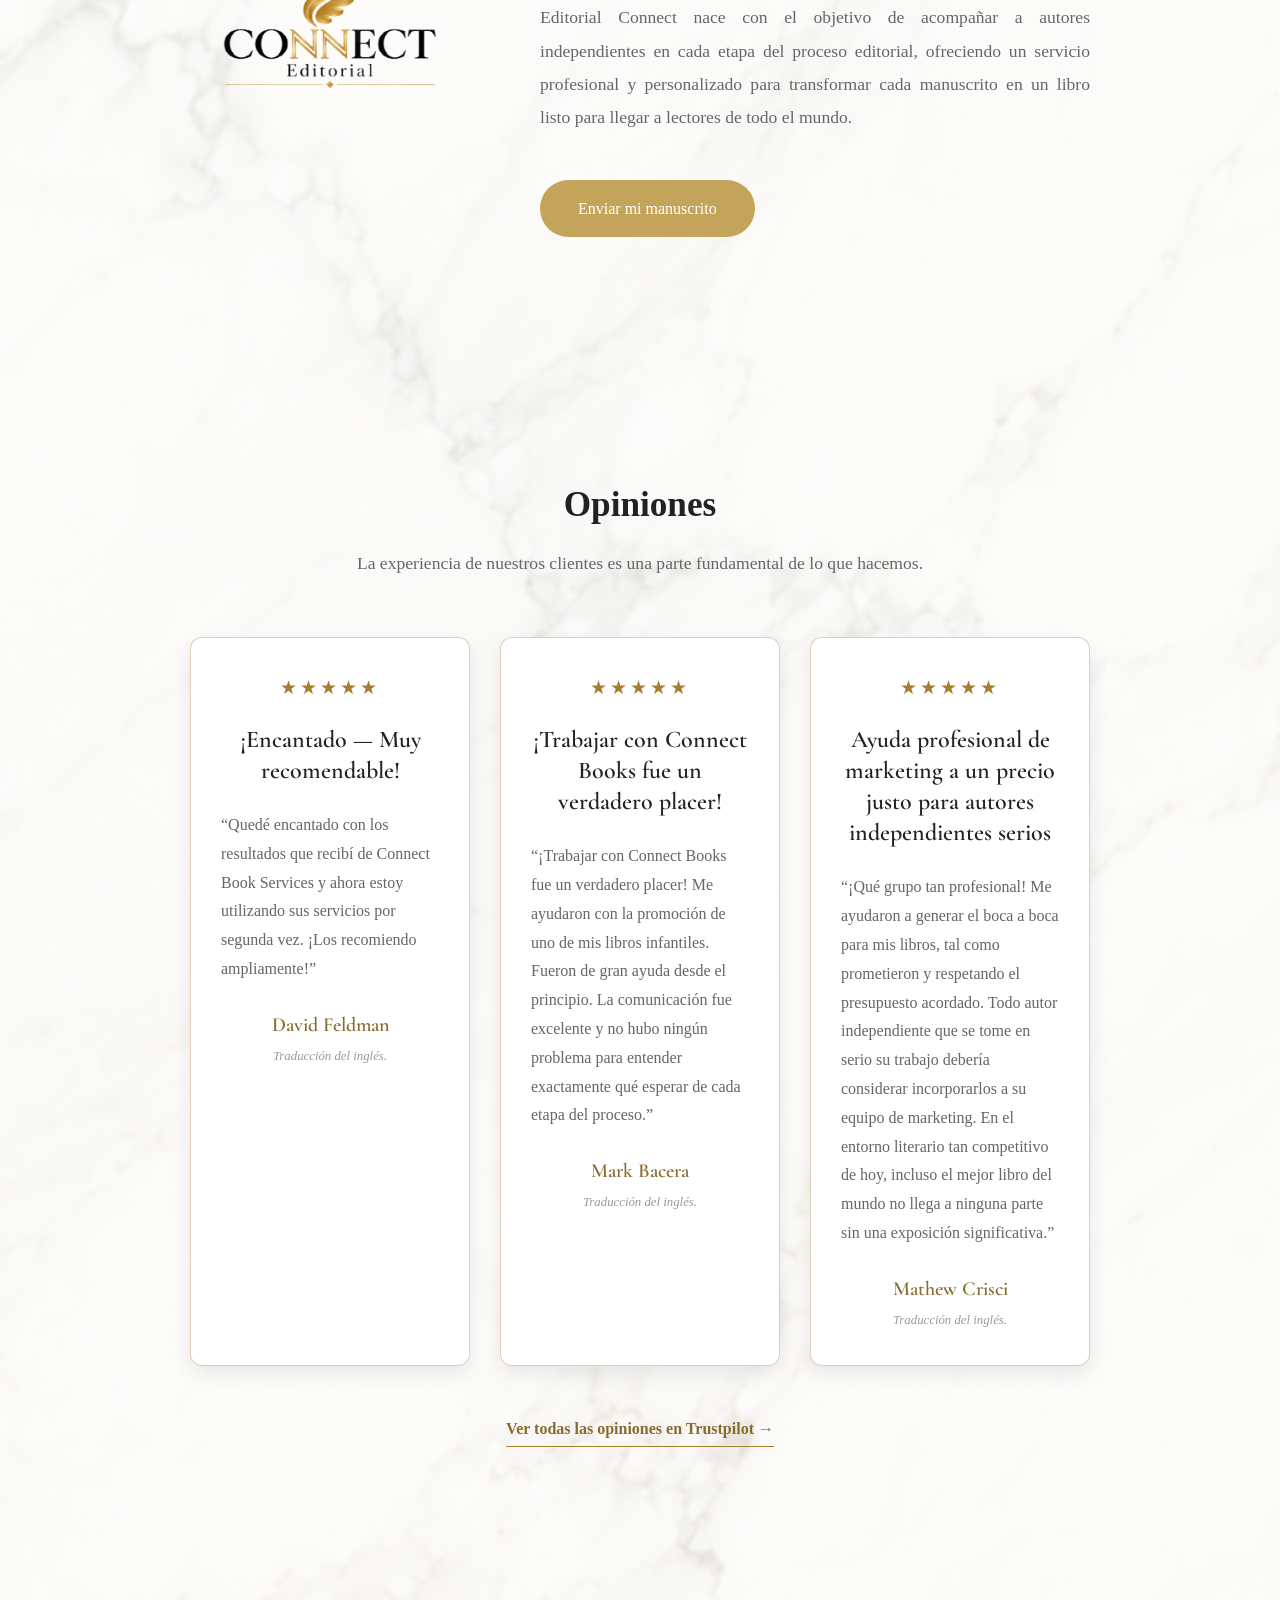
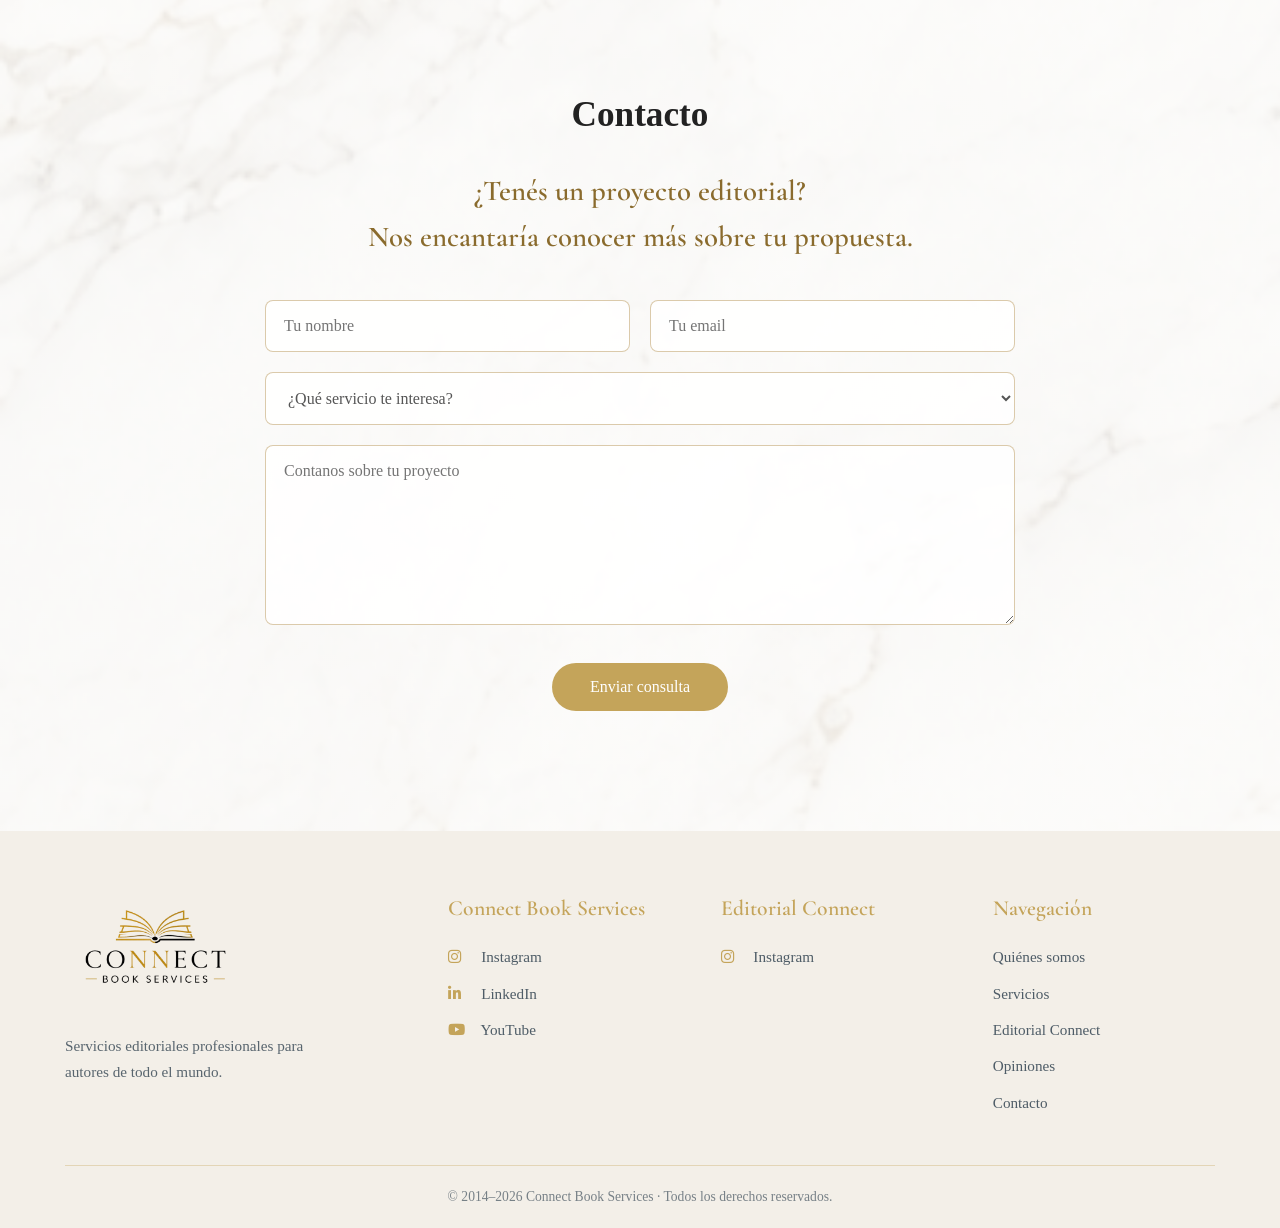
==== commit 0c6d858c: "Fix HTML formatting and add favicon link" ====
--- a/index.html
+++ b/index.html
@@ -4,9 +4,19 @@
     <meta charset="UTF-8">
     <meta name="viewport" content="width=device-width, initial-scale=1.0">
 
-    <title>Connect Book Services | Servicios Editoriales Profesionales</title>
-
-    <meta name="description" content="Servicios editoriales profesionales para autores de todo el mundo: edición, proofreading, traducción, beta reading, promoción y mucho más.">
+  <title>Connect Book Services | Servicios Editoriales para Autores</title>
+
+<meta name="description" content="Servicios editoriales profesionales para autores de todo el mundo: edición, corrección, proofreading, traducción, beta reading, publicación y marketing de libros.">
+
+<link rel="canonical" href="https://connectbookservices.com/">
+
+<meta property="og:title" content="Connect Book Services | Servicios Editoriales para Autores">
+<meta property="og:description" content="Servicios editoriales profesionales para autores de todo el mundo: edición, corrección, proofreading, traducción, beta reading, publicación y marketing de libros.">
+<meta property="og:url" content="https://connectbookservices.com/">
+<meta property="og:type" content="website">
+<meta property="og:image" content="https://connectbookservices.com/images/logo.png">
+<meta property="og:site_name" content="Connect Book Services">
+<meta property="og:locale" content="es_AR">
 
     <link rel="preconnect" href="https://fonts.googleapis.com">
     <link rel="preconnect" href="https://fonts.gstatic.com" crossorigin>
@@ -16,6 +26,7 @@
 <link rel="stylesheet" href="https://cdnjs.cloudflare.com/ajax/libs/font-awesome/6.7.2/css/all.min.css">
 
     <link rel="stylesheet" href="style.css">
+    <link rel="icon" type="image/png" href="images/favicon.png">
 </head>
 
 <body>
@@ -562,4 +573,4 @@
 </script>
 
 </body>
-</html>+</html>
